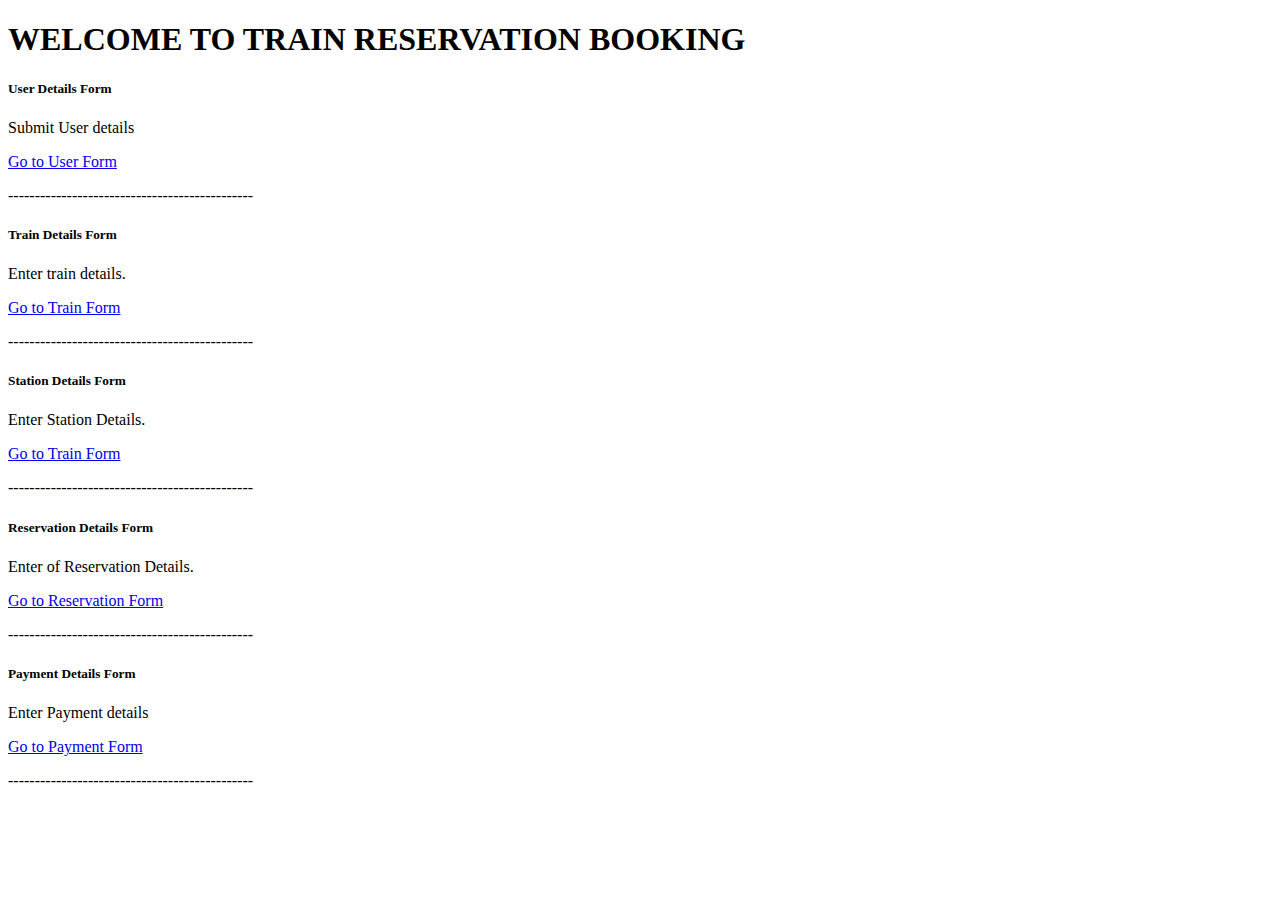
==== src/main/java/webapp/WEBINFO/index.html @ a7f136cd "First push" ====
<!doctype html>
<html lang="en">
<head>
    <meta charset="UTF-8">
    <meta name="viewport"
          content="width=device-width, user-scalable=no, initial-scale=1.0, maximum-scale=1.0, minimum-scale=1.0">
    <meta http-equiv="X-UA-Compatible" content="ie=edge">
    <title>Index Page Reservation</title>
</head>
<body>

<div>
    <h1 class="text-center">WELCOME TO TRAIN RESERVATION BOOKING</h1>
    <div class="row">
        <div class="col-md-4">
            <div class="card">
                <div class="card-body">
                    <h5 class="card-title">User Details Form</h5>
                    <p class="card-text">Submit User details </p>
                    <a href=" " class=" ">Go to User Form</a>
                    <p>----------------------------------------------</p>
                </div>
            </div>
        </div>
        <div class="col-md-4">
            <div class="card">
                <div class="card-body">
                    <h5 class="card-title">Train Details Form</h5>
                    <p class="card-text">Enter train details.</p>
                    <a href=" " class="btn btn-primary">Go to Train Form</a>
                    <p>----------------------------------------------</p>
                </div>
            </div>
        </div>
        <div class="col-md-4">
            <div class="card">
                <div class="card-body">
                    <h5 class="card-title">Station Details Form</h5>
                    <p class="card-text">Enter Station Details.</p>
                    <a href=" " class="btn btn-primary">Go to Train Form</a>
                    <p>----------------------------------------------</p>
                </div>
            </div>
        </div>
        <div class="col-md-4">
            <div class="card">
                <div class="card-body">
                    <h5 class="card-title">Reservation Details Form</h5>
                    <p class="card-text">Enter of Reservation Details.</p>
                    <a href=" " class="btn btn-primary">Go to Reservation Form</a>
                    <p>----------------------------------------------</p>
                </div>
            </div>
        </div>
        <div class="col-md-4">
            <div class="card">
                <div class="card-body">
                    <h5 class="card-title">Payment Details Form</h5>
                    <p class="card-text">Enter Payment details</p>
                    <a href=" " class="btn btn-primary">Go to Payment Form</a>
                    <p>----------------------------------------------</p>
                </div>
            </div>
        </div>
</div>
</body>
</html>
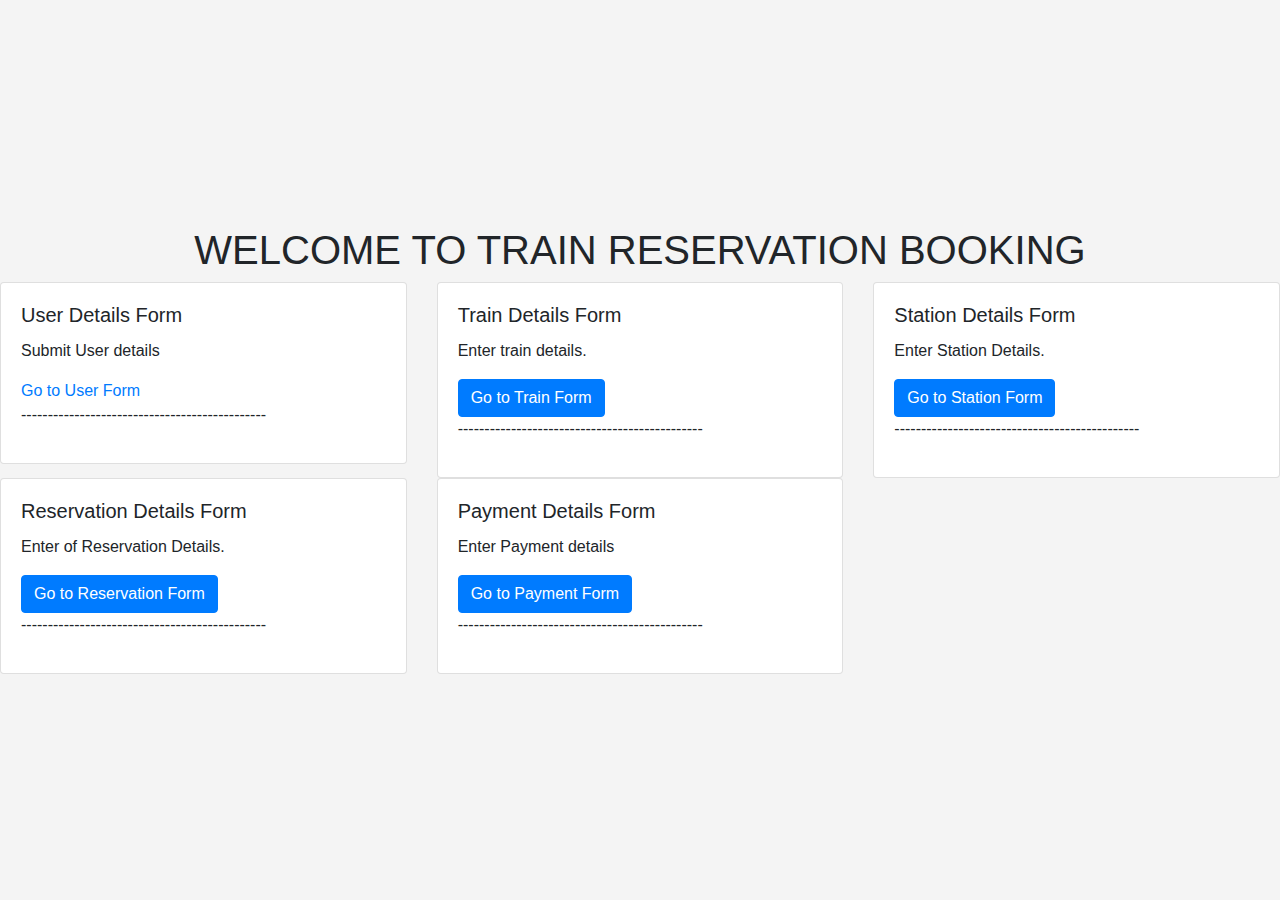
==== commit 01264274: "Reservation Servlet" ====
--- a/src/main/java/webapp/WEBINFO/index.html
+++ b/src/main/java/webapp/WEBINFO/index.html
@@ -6,6 +6,9 @@
           content="width=device-width, user-scalable=no, initial-scale=1.0, maximum-scale=1.0, minimum-scale=1.0">
     <meta http-equiv="X-UA-Compatible" content="ie=edge">
     <title>Index Page Reservation</title>
+    <link rel="stylesheet" href="https://stackpath.bootstrapcdn.com/bootstrap/4.5.2/css/bootstrap.min.css">
+    <link rel="stylesheet" type="text/css" href="styles.css">
+
 </head>
 <body>
 
@@ -17,7 +20,7 @@
                 <div class="card-body">
                     <h5 class="card-title">User Details Form</h5>
                     <p class="card-text">Submit User details </p>
-                    <a href=" " class=" ">Go to User Form</a>
+                    <a href="user.html " class=" ">Go to User Form</a>
                     <p>----------------------------------------------</p>
                 </div>
             </div>
@@ -27,7 +30,7 @@
                 <div class="card-body">
                     <h5 class="card-title">Train Details Form</h5>
                     <p class="card-text">Enter train details.</p>
-                    <a href=" " class="btn btn-primary">Go to Train Form</a>
+                    <a href="train.html" class="btn btn-primary">Go to Train Form</a>
                     <p>----------------------------------------------</p>
                 </div>
             </div>
@@ -37,7 +40,7 @@
                 <div class="card-body">
                     <h5 class="card-title">Station Details Form</h5>
                     <p class="card-text">Enter Station Details.</p>
-                    <a href=" " class="btn btn-primary">Go to Train Form</a>
+                    <a href="station.html" class="btn btn-primary">Go to Station Form</a>
                     <p>----------------------------------------------</p>
                 </div>
             </div>
@@ -47,7 +50,7 @@
                 <div class="card-body">
                     <h5 class="card-title">Reservation Details Form</h5>
                     <p class="card-text">Enter of Reservation Details.</p>
-                    <a href=" " class="btn btn-primary">Go to Reservation Form</a>
+                    <a href="reservation.html" class="btn btn-primary">Go to Reservation Form</a>
                     <p>----------------------------------------------</p>
                 </div>
             </div>
@@ -57,11 +60,12 @@
                 <div class="card-body">
                     <h5 class="card-title">Payment Details Form</h5>
                     <p class="card-text">Enter Payment details</p>
-                    <a href=" " class="btn btn-primary">Go to Payment Form</a>
+                    <a href="payment.html" class="btn btn-primary">Go to Payment Form</a>
                     <p>----------------------------------------------</p>
                 </div>
             </div>
         </div>
 </div>
+
 </body>
 </html>--- a/src/main/java/webapp/WEBINFO/styles.css
+++ b/src/main/java/webapp/WEBINFO/styles.css
@@ -0,0 +1,219 @@
+body {
+   font-family: Arial, sans-serif;
+       background-color: #f4f4f4;
+       background-image: url(''); /* Replace with your image URL */
+       background-size: cover; /* Optional: Scale the background image to be as large as possible */
+       margin: 0;
+       padding: 0;
+       display: flex;
+       justify-content: center;
+       align-items: center;
+       height: 100vh;
+}
+
+.form-container {
+    background-color: #ffffff;
+    border-radius: 12px;
+    box-shadow: 0 10px 20px rgba(0, 0, 0, 0.08);
+    overflow: hidden;
+    width: 100%;
+    max-width: 420px;
+    animation: fadeIn 0.8s ease-out;
+}
+
+.form-header {
+    background-color: #4a90e2;
+    color: white;
+    padding: 20px;
+    text-align: center;
+    animation: slideIn 0.5s ease-out;
+}
+
+.form-header h2 {
+    margin: 0;
+    font-size: 24px;
+    font-weight: 600;
+    animation: bounce 1s ease infinite;
+}
+
+.form-body {
+    padding: 30px;
+}
+
+.form-group {
+    margin-bottom: 25px;
+    position: relative;
+    animation: fadeIn 0.5s ease-out;
+    animation-fill-mode: both;
+}
+
+.form-group:nth-child(1) { animation-delay: 0.1s; }
+.form-group:nth-child(2) { animation-delay: 0.2s; }
+.form-group:nth-child(3) { animation-delay: 0.3s; }
+.form-group:nth-child(4) { animation-delay: 0.4s; }
+
+.form-group label {
+    display: block;
+    margin-bottom: 8px;
+    font-size: 14px;
+    color: #555;
+    transition: all 0.3s ease;
+}
+
+.form-group input,
+.form-group textarea {
+    width: 100%;
+    padding: 12px;
+    border: none;
+    border-bottom: 2px solid #ddd;
+    background-color: transparent;
+    font-size: 16px;
+    transition: all 0.3s ease;
+}
+
+.form-group input:focus,
+.form-group textarea:focus {
+    border-bottom-color: #4a90e2;
+    outline: none;
+}
+
+.form-group input:focus + label,
+.form-group textarea:focus + label {
+    color: #4a90e2;
+    font-size: 12px;
+    transform: translateY(-20px);
+}
+
+.form-group input[type="submit"] {
+    background-color: #4a90e2;
+    color: white;
+    border: none;
+    border-radius: 25px;
+    cursor: pointer;
+    padding: 12px 20px;
+    font-size: 16px;
+    font-weight: 600;
+    transition: background-color 0.3s ease, transform 0.3s ease;
+    width: 100%;
+    margin-top: 10px;
+}
+
+.form-group input[type="submit"]:hover {
+    background-color: #3a7bc8;
+    animation: pulse 0.5s infinite;
+}
+
+.form-group input[type="submit"]:active {
+    transform: scale(0.95);
+}
+
+.form-group input:not(:placeholder-shown) + label,
+.form-group textarea:not(:placeholder-shown) + label {
+    font-size: 12px;
+    transform: translateY(-20px);
+}
+
+.form-group input:invalid,
+.form-group textarea:invalid {
+    animation: shake 0.5s ease-in-out;
+}
+
+.form-group input:focus::placeholder,
+.form-group textarea:focus::placeholder {
+    animation: fadeIn 0.3s ease-out;
+}
+
+.form-group input[type="checkbox"] {
+    animation: rotate 0.5s linear;
+}
+
+@media (max-width: 480px) {
+    .form-container {
+        border-radius: 0;
+    }
+
+    .form-body {
+        padding: 20px;
+    }
+}
+
+@keyframes fadeIn {
+    from { opacity: 0; transform: translateY(20px); }
+    to { opacity: 1; transform: translateY(0); }
+}
+
+@keyframes shake {
+    0%, 100% { transform: translateX(0); }
+    10%, 30%, 50%, 70%, 90% { transform: translateX(-5px); }
+    20%, 40%, 60%, 80% { transform: translateX(5px); }
+}
+
+@keyframes pulse {
+    0% { transform: scale(1); }
+    50% { transform: scale(1.05); }
+    100% { transform: scale(1); }
+}
+
+@keyframes slideIn {
+    from { transform: translateX(-100%); opacity: 0; }
+    to { transform: translateX(0); opacity: 1; }
+}
+
+@keyframes rotate {
+    from { transform: rotate(0deg); }
+    to { transform: rotate(360deg); }
+}
+
+@keyframes bounce {
+    0%, 20%, 50%, 80%, 100% { transform: translateY(0); }
+    40% { transform: translateY(-10px); }
+    60% { transform: translateY(-5px); }
+}
+
+body {
+    font-family: Arial, sans-serif;
+    background-color: #f4f4f4;
+    margin: 0;
+    padding: 0;
+    display: flex;
+    justify-content: center;
+    align-items: center;
+    height: 100vh;
+}
+
+.form-container {
+    background-color: #fff;
+    padding: 20px;
+    border-radius: 8px;
+    box-shadow: 0 0 10px rgba(0, 0, 0, 0.1);
+    width: 300px;
+}
+
+.form-container h2 {
+    margin-bottom: 20px;
+}
+
+.form-container label {
+    display: block;
+    margin-bottom: 8px;
+}
+
+.form-container input, .form-container textarea {
+    width: 100%;
+    padding: 8px;
+    margin-bottom: 12px;
+    border: 1px solid #ccc;
+    border-radius: 4px;
+}
+
+.form-container input[type="submit"] {
+    background-color: #4CAF50;
+    color: white;
+    border: none;
+    cursor: pointer;
+    padding: 10px;
+}
+
+.form-container input[type="submit"]:hover {
+    background-color: #45a049;
+}